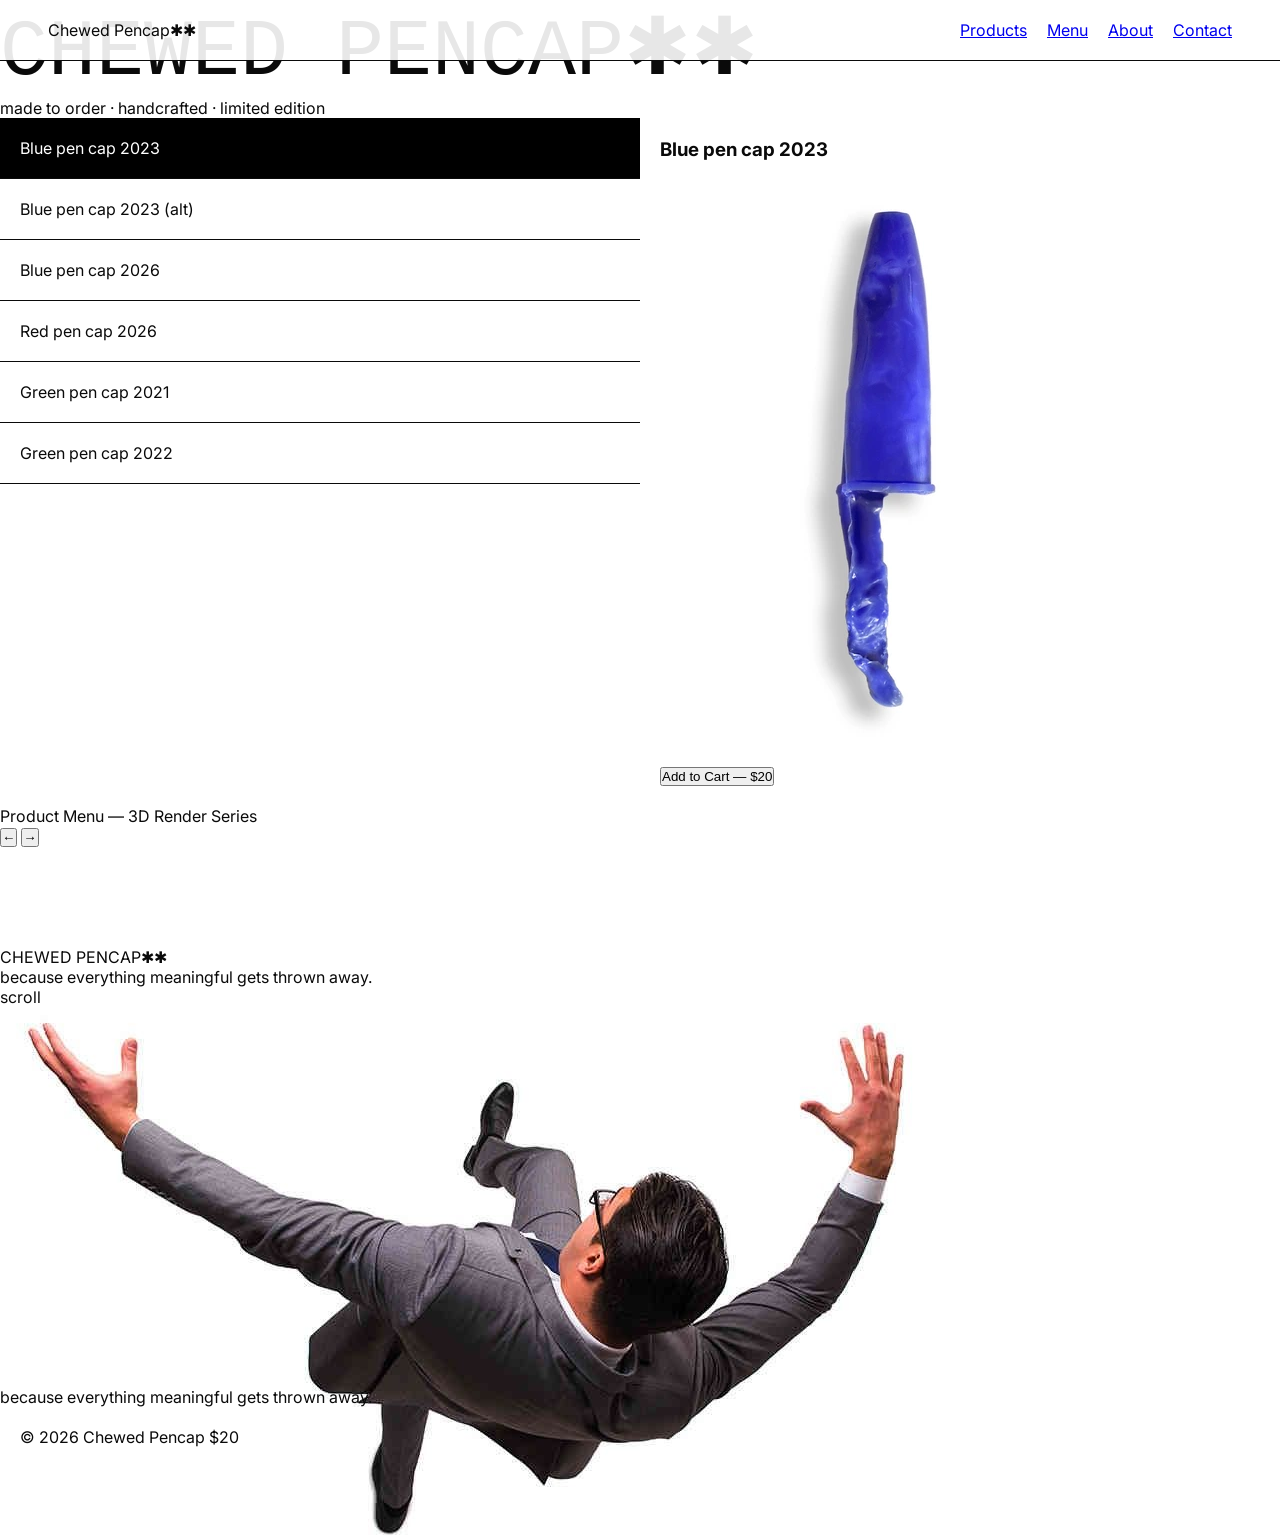
==== entry-1/index.html @ ca882cc9 "sjefdosjf" ====
<!DOCTYPE html>
<html lang="en">
<head>
  <meta charset="UTF-8" />
  <meta name="viewport" content="width=device-width, initial-scale=1.0" />
  <title>CHEWED PENCAP✱✱</title>

  <!-- Google Font -->
  <link rel="preconnect" href="https://fonts.googleapis.com">
  <link rel="preconnect" href="https://fonts.gstatic.com" crossorigin>
  <link href="https://fonts.googleapis.com/css2?family=Inter:wght@400;500;700&display=swap" rel="stylesheet">

  <!-- CSS -->
  <link rel="stylesheet" href="styles.css">
</head>
<body>

  <!-- NAV -->
  <nav>
    <div class="nav-logo">Chewed Pencap✱✱</div>
    <ul class="nav-links">
      <li><a href="#products">Products</a></li>
      <li><a href="#menu">Menu</a></li>
      <li><a href="#about">About</a></li>
      <li><a href="#contact">Contact</a></li>
    </ul>
  </nav>

  <!-- LEFT -->
  <section class="page-left" id="products">

    <div class="hero-header">
      <div class="hero-title">CHEWED PENCAP✱✱</div>
      <div class="hero-sub">made to order · handcrafted · limited edition</div>
    </div>

    <div class="product-list-section">
      <div class="product-list" id="productList">
        <div class="product-list-item active" data-product="0">Blue pen cap 2023</div>
        <div class="product-list-item" data-product="1">Blue pen cap 2023 (alt)</div>
        <div class="product-list-item" data-product="2">Blue pen cap 2026</div>
        <div class="product-list-item" data-product="3">Red pen cap 2026</div>
        <div class="product-list-item" data-product="4">Green pen cap 2021</div>
        <div class="product-list-item" data-product="5">Green pen cap 2022</div>
      </div>

      <div class="product-detail">
        <h3 id="detailName">Blue pen cap 2023</h3>
        <div class="detail-image">
          <img id="detailImg"
            src="chewedpen.png" />
        </div>
        <p id="detailDesc"></p>
        <button class="add-btn">Add to Cart — $20</button>
      </div>
    </div>

    <!-- CAROUSEL -->
    <div class="carousel-section" id="menu">
      <div class="carousel-label">Product Menu — 3D Render Series</div>
      <div class="carousel-wrapper">
        <div class="carousel-track" id="carouselTrack"></div>
      </div>
      <div class="carousel-controls">
        <button class="carousel-btn" id="prevBtn">&#8592;</button>
        <button class="carousel-btn" id="nextBtn">&#8594;</button>
      </div>
    </div>

  </section>

  <!-- RIGHT -->
  <section class="page-right" id="about">

    <div class="right-hero">
      <div class="right-hero-title">CHEWED PENCAP✱✱</div>
      <p class="right-hero-body">
        because everything meaningful gets thrown away.
      </p>
    </div>

    <div class="falling-man-zone" id="fallingZone">
      <span class="scroll-arrow">scroll</span>
      <div id="falling-man">
        <img src="falling-man.jpg" />
      </div>
    </div>

    <div class="quote-section" id="contact">
      <p class="quote-text">
        because everything meaningful gets thrown away.
      </p>
    </div>

    <footer>
      <span>© 2026 Chewed Pencap</span>
      <span>$20</span>
    </footer>

  </section>

  <!-- JS -->
  <script src="script.js"></script>
</body>
</html>
---- entry-1/styles.css ----
*, *::before, *::after { box-sizing: border-box; margin: 0; padding: 0; }

:root {
  --black: #0a0a0a;
  --white: #fff;
  --off-white: #edeceb;
  --grey: #d9d9d9;
  --border: 1px solid #0a0a0a;
}

body {
  font-family: 'Inter', sans-serif;
  background: var(--white);
  color: var(--black);
}

/* NAV */
nav {
  position: fixed;
  width: 100%;
  display: flex;
  justify-content: space-between;
  padding: 20px 48px;
  background: rgba(255,255,255,0.9);
  border-bottom: var(--border);
}

.nav-links {
  display: flex;
  gap: 20px;
  list-style: none;
}

/* HERO */
.hero-title {
  font-family: monospace;
  font-size: 80px;
}

/* PRODUCT LIST */
.product-list-section {
  display: grid;
  grid-template-columns: 1fr 1fr;
}

.product-list-item {
  padding: 20px;
  border-bottom: var(--border);
  cursor: pointer;
}

.product-list-item.active {
  background: black;
  color: white;
}

/* DETAIL */
.product-detail {
  padding: 20px;
}

/* CAROUSEL */
.carousel-track {
  display: flex;
  gap: 10px;
  transition: transform 0.3s;
}

.carousel-card {
  min-width: 180px;
  border: var(--border);
}

/* RIGHT PAGE */
.page-right {
  padding-top: 100px;
}

.falling-man-zone {
  height: 400px;
}

/* FOOTER */
footer {
  padding: 20px;
}
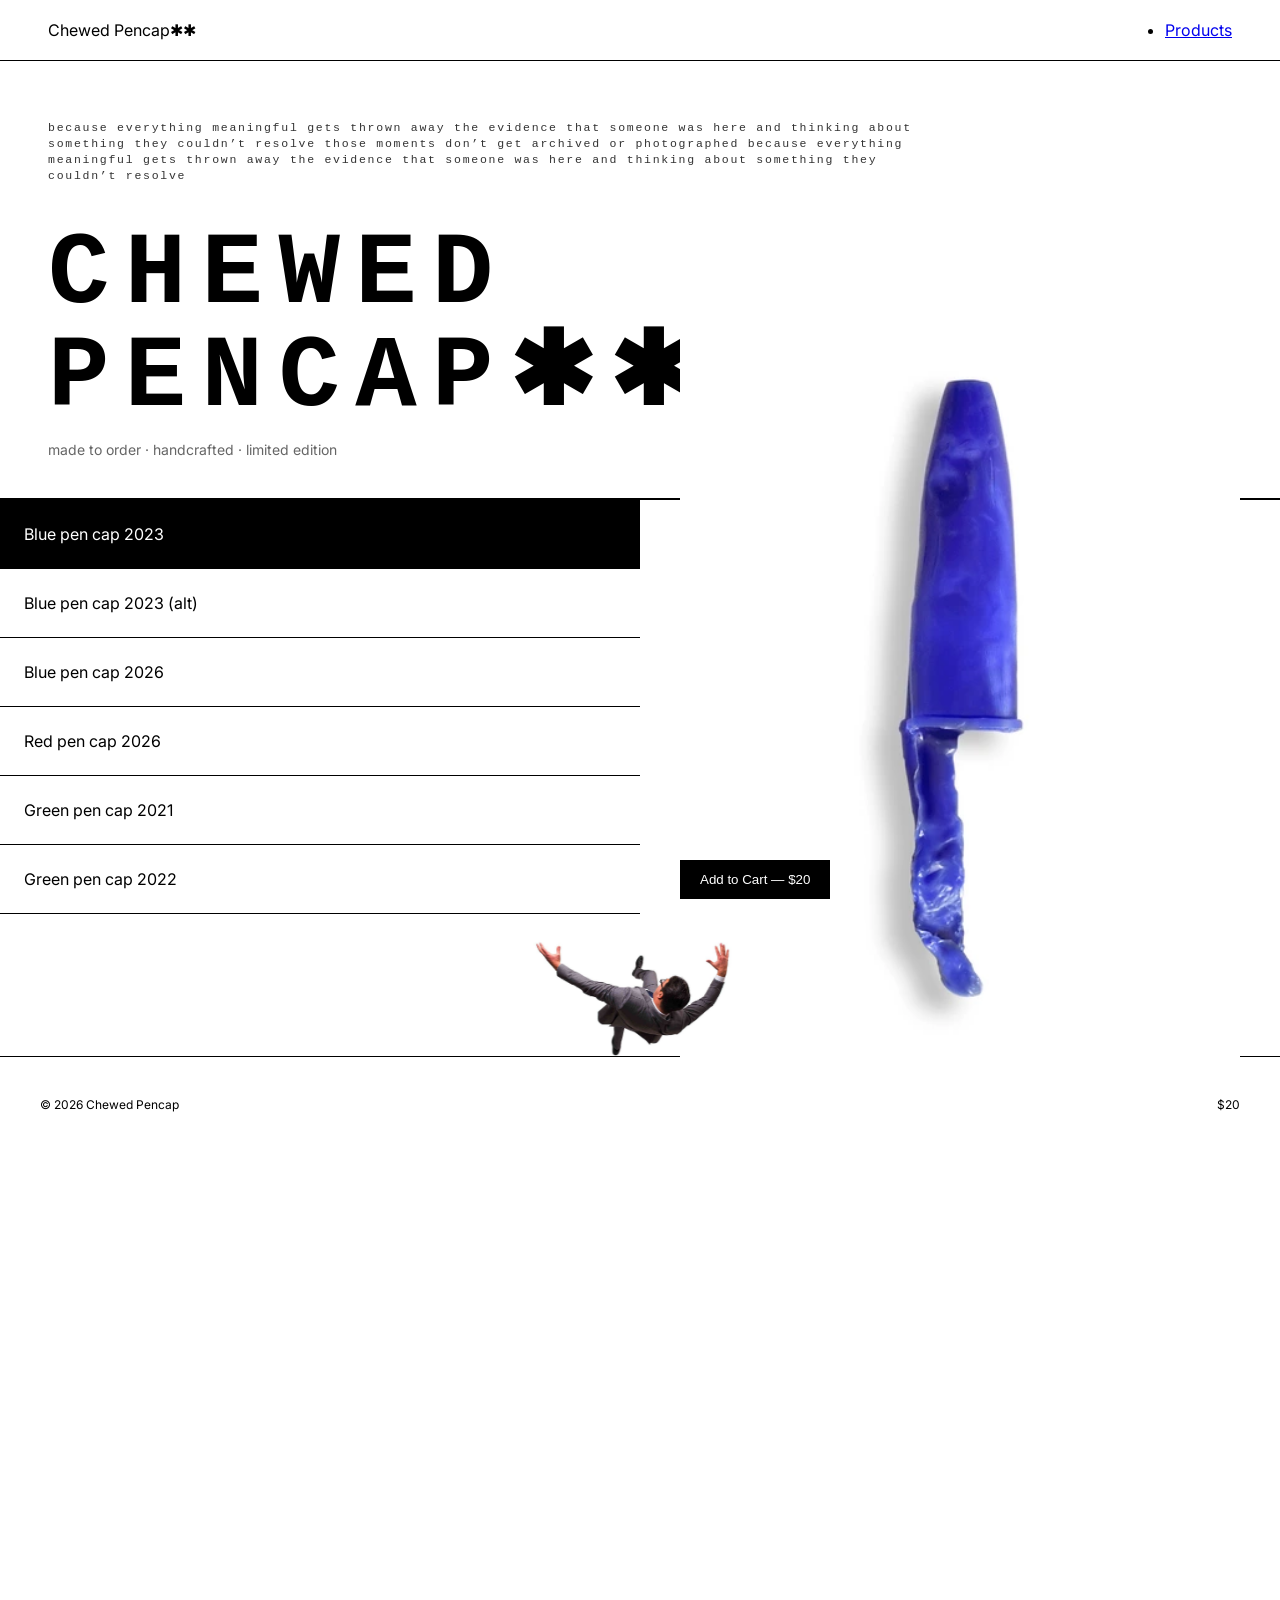
==== commit af385392: "sdpfkfd" ====
--- a/entry-1/index.html
+++ b/entry-1/index.html
@@ -2,27 +2,21 @@
 <html lang="en">
 <head>
   <meta charset="UTF-8" />
-  <meta name="viewport" content="width=device-width, initial-scale=1.0" />
+  <meta name="viewport" content="width=device-width, initial-scale=1.0"/>
   <title>CHEWED PENCAP✱✱</title>
 
-  <!-- Google Font -->
   <link rel="preconnect" href="https://fonts.googleapis.com">
-  <link rel="preconnect" href="https://fonts.gstatic.com" crossorigin>
   <link href="https://fonts.googleapis.com/css2?family=Inter:wght@400;500;700&display=swap" rel="stylesheet">
 
-  <!-- CSS -->
   <link rel="stylesheet" href="styles.css">
 </head>
 <body>
 
   <!-- NAV -->
   <nav>
-    <div class="nav-logo">Chewed Pencap✱✱</div>
+    <div>Chewed Pencap✱✱</div>
     <ul class="nav-links">
       <li><a href="#products">Products</a></li>
-      <li><a href="#menu">Menu</a></li>
-      <li><a href="#about">About</a></li>
-      <li><a href="#contact">Contact</a></li>
     </ul>
   </nav>
 
@@ -30,66 +24,48 @@
   <section class="page-left" id="products">
 
     <div class="hero-header">
+
+      <div class="top-text">
+        because everything meaningful gets thrown away the evidence that someone was here
+        and thinking about something they couldn’t resolve those moments don’t get archived
+        or photographed because everything meaningful gets thrown away the evidence that
+        someone was here and thinking about something they couldn’t resolve
+      </div>
+
       <div class="hero-title">CHEWED PENCAP✱✱</div>
       <div class="hero-sub">made to order · handcrafted · limited edition</div>
+
     </div>
 
     <div class="product-list-section">
-      <div class="product-list" id="productList">
-        <div class="product-list-item active" data-product="0">Blue pen cap 2023</div>
-        <div class="product-list-item" data-product="1">Blue pen cap 2023 (alt)</div>
-        <div class="product-list-item" data-product="2">Blue pen cap 2026</div>
-        <div class="product-list-item" data-product="3">Red pen cap 2026</div>
-        <div class="product-list-item" data-product="4">Green pen cap 2021</div>
-        <div class="product-list-item" data-product="5">Green pen cap 2022</div>
+      <div class="product-list">
+        <div class="product-list-item active">Blue pen cap 2023</div>
+        <div class="product-list-item">Blue pen cap 2023 (alt)</div>
+        <div class="product-list-item">Blue pen cap 2026</div>
+        <div class="product-list-item">Red pen cap 2026</div>
+        <div class="product-list-item">Green pen cap 2021</div>
+        <div class="product-list-item">Green pen cap 2022</div>
       </div>
 
       <div class="product-detail">
-        <h3 id="detailName">Blue pen cap 2023</h3>
         <div class="detail-image">
-          <img id="detailImg"
-            src="chewedpen.png" />
+          <img id="detailImg" src="chewedpen.png">
         </div>
-        <p id="detailDesc"></p>
         <button class="add-btn">Add to Cart — $20</button>
       </div>
     </div>
 
-    <!-- CAROUSEL -->
-    <div class="carousel-section" id="menu">
-      <div class="carousel-label">Product Menu — 3D Render Series</div>
-      <div class="carousel-wrapper">
-        <div class="carousel-track" id="carouselTrack"></div>
-      </div>
-      <div class="carousel-controls">
-        <button class="carousel-btn" id="prevBtn">&#8592;</button>
-        <button class="carousel-btn" id="nextBtn">&#8594;</button>
-      </div>
-    </div>
+    <div class="carousel-section"></div>
 
   </section>
 
   <!-- RIGHT -->
-  <section class="page-right" id="about">
+  <section class="page-right">
 
-    <div class="right-hero">
-      <div class="right-hero-title">CHEWED PENCAP✱✱</div>
-      <p class="right-hero-body">
-        because everything meaningful gets thrown away.
-      </p>
-    </div>
-
-    <div class="falling-man-zone" id="fallingZone">
-      <span class="scroll-arrow">scroll</span>
+    <div class="falling-man-zone">
       <div id="falling-man">
-        <img src="falling-man.jpg" />
+        <img src="falling-man.jpg">
       </div>
-    </div>
-
-    <div class="quote-section" id="contact">
-      <p class="quote-text">
-        because everything meaningful gets thrown away.
-      </p>
     </div>
 
     <footer>
@@ -99,7 +75,6 @@
 
   </section>
 
-  <!-- JS -->
   <script src="script.js"></script>
 </body>
 </html>
--- a/entry-1/styles.css
+++ b/entry-1/styles.css
@@ -1,51 +1,69 @@
-*, *::before, *::after { box-sizing: border-box; margin: 0; padding: 0; }
-
-:root {
-  --black: #0a0a0a;
-  --white: #fff;
-  --off-white: #edeceb;
-  --grey: #d9d9d9;
-  --border: 1px solid #0a0a0a;
+* {
+  margin: 0;
+  padding: 0;
+  box-sizing: border-box;
 }
 
 body {
   font-family: 'Inter', sans-serif;
-  background: var(--white);
-  color: var(--black);
+  background: white;
+  color: black;
 }
 
 /* NAV */
 nav {
   position: fixed;
+  top: 0;
   width: 100%;
+  padding: 20px 48px;
   display: flex;
   justify-content: space-between;
-  padding: 20px 48px;
-  background: rgba(255,255,255,0.9);
-  border-bottom: var(--border);
-}
-
-.nav-links {
-  display: flex;
-  gap: 20px;
-  list-style: none;
+  background: white;
+  border-bottom: 1px solid black;
+  z-index: 100;
 }
 
 /* HERO */
-.hero-title {
-  font-family: monospace;
-  font-size: 80px;
+.hero-header {
+  padding: 120px 48px 40px;
+  border-bottom: 1px solid black;
 }
 
-/* PRODUCT LIST */
+.top-text {
+  font-family: 'Courier New', monospace;
+  font-size: clamp(8px, 0.9vw, 12px);
+  line-height: 1.4;
+  letter-spacing: 0.15em;
+  text-transform: lowercase;
+  max-width: 900px;
+  opacity: 0.8;
+  margin-bottom: 40px;
+}
+
+.hero-title {
+  font-family: 'Courier New', monospace;
+  font-size: clamp(48px, 8vw, 120px);
+  font-weight: 900;
+  letter-spacing: 0.15em;
+  line-height: 1;
+}
+
+.hero-sub {
+  margin-top: 12px;
+  font-size: 14px;
+  opacity: 0.6;
+}
+
+/* PRODUCTS */
 .product-list-section {
   display: grid;
   grid-template-columns: 1fr 1fr;
+  border-top: 1px solid black;
 }
 
 .product-list-item {
-  padding: 20px;
-  border-bottom: var(--border);
+  padding: 24px;
+  border-bottom: 1px solid black;
   cursor: pointer;
 }
 
@@ -54,33 +72,57 @@
   color: white;
 }
 
-/* DETAIL */
 .product-detail {
-  padding: 20px;
+  padding: 40px;
 }
 
-/* CAROUSEL */
-.carousel-track {
+.detail-image {
+  height: 300px;
   display: flex;
-  gap: 10px;
-  transition: transform 0.3s;
+  align-items: center;
+  justify-content: center;
 }
 
-.carousel-card {
-  min-width: 180px;
-  border: var(--border);
+.detail-image img {
+  width: 100%;
+  object-fit: cover;
 }
 
-/* RIGHT PAGE */
+.add-btn {
+  margin-top: 20px;
+  padding: 12px 20px;
+  background: black;
+  color: white;
+  border: none;
+  cursor: pointer;
+}
+
+/* FALLING MAN */
 .page-right {
-  padding-top: 100px;
+  height: 200vh;
 }
 
 .falling-man-zone {
-  height: 400px;
+  position: sticky;
+  top: 20vh;
+  display: flex;
+  justify-content: center;
+}
+
+#falling-man {
+  width: 220px;
+}
+
+#falling-man img {
+  width: 100%;
+  display: block;
 }
 
 /* FOOTER */
 footer {
-  padding: 20px;
+  padding: 40px;
+  border-top: 1px solid black;
+  display: flex;
+  justify-content: space-between;
+  font-size: 12px;
 }
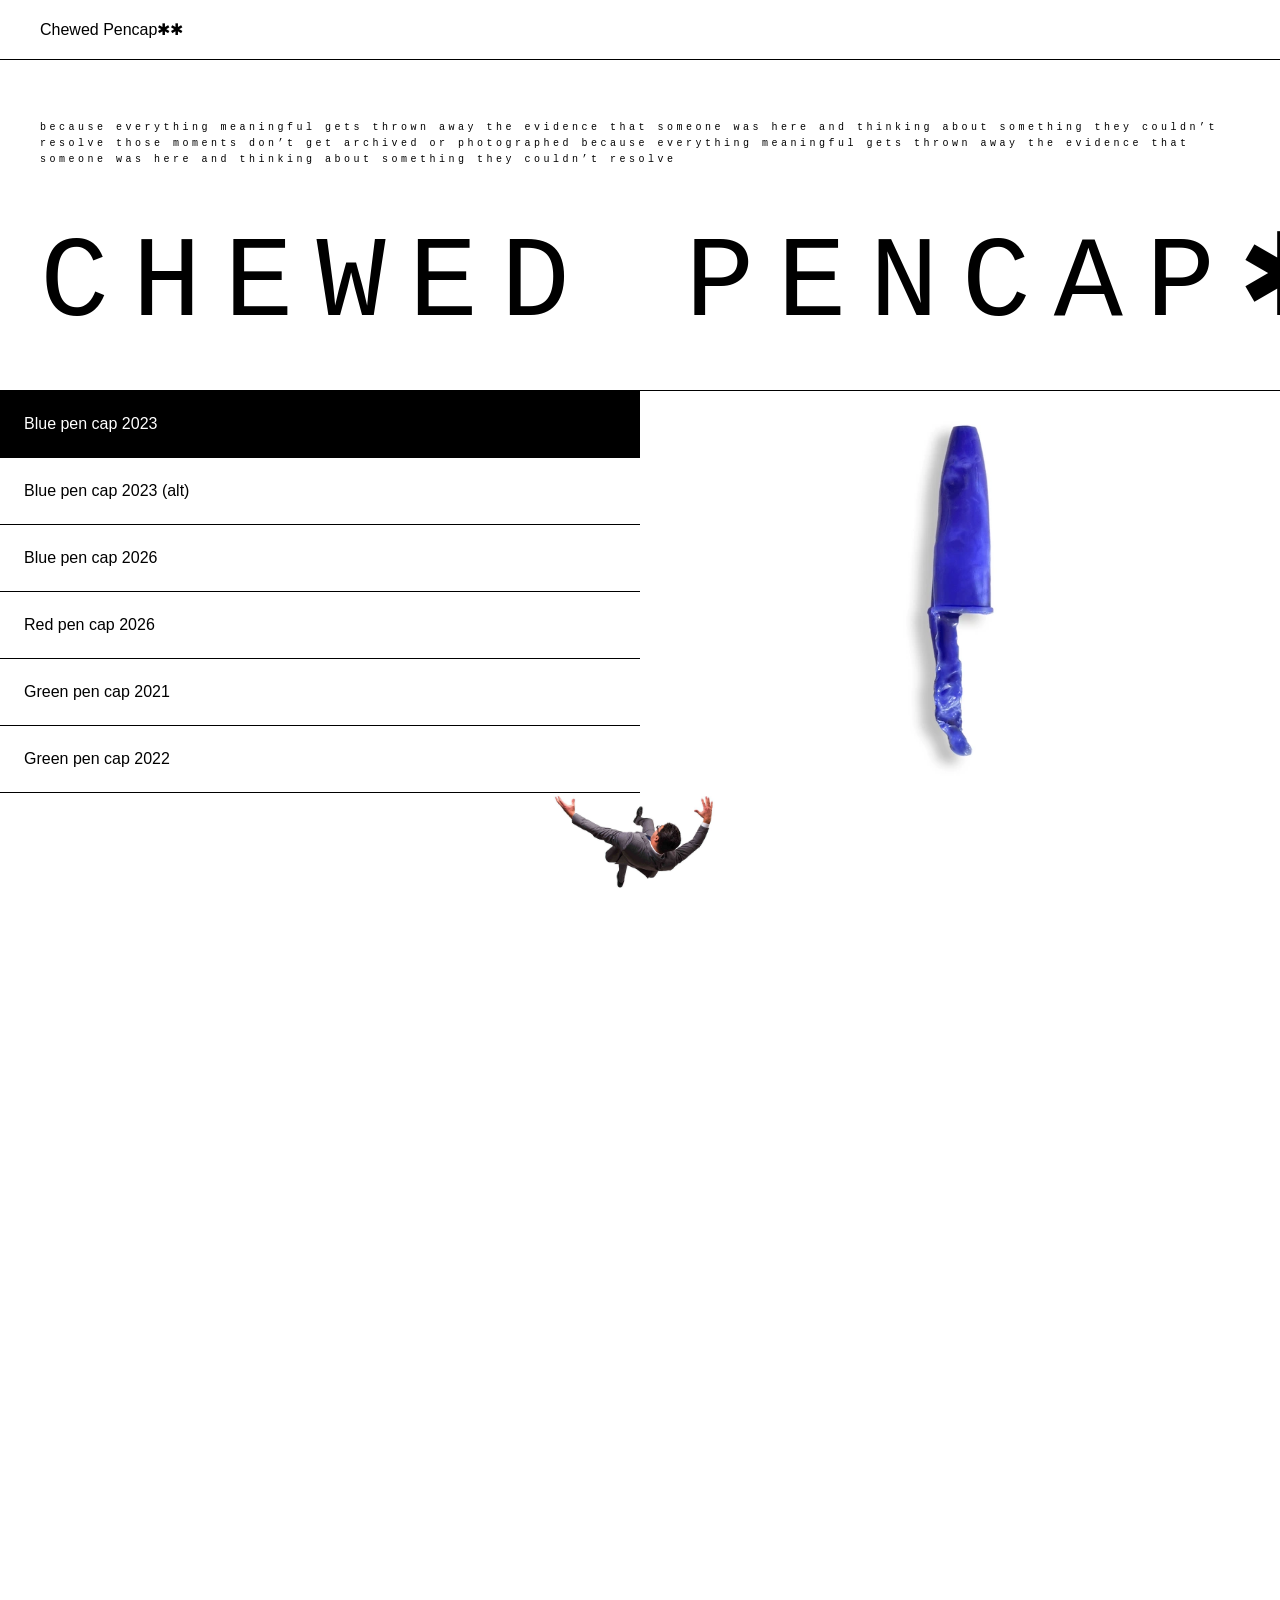
==== commit 0e1f3605: "djdpfjsdfpj" ====
--- a/entry-1/index.html
+++ b/entry-1/index.html
@@ -5,76 +5,53 @@
   <meta name="viewport" content="width=device-width, initial-scale=1.0"/>
   <title>CHEWED PENCAP✱✱</title>
 
-  <link rel="preconnect" href="https://fonts.googleapis.com">
-  <link href="https://fonts.googleapis.com/css2?family=Inter:wght@400;500;700&display=swap" rel="stylesheet">
-
   <link rel="stylesheet" href="styles.css">
 </head>
 <body>
 
-  <!-- NAV -->
-  <nav>
-    <div>Chewed Pencap✱✱</div>
-    <ul class="nav-links">
-      <li><a href="#products">Products</a></li>
-    </ul>
-  </nav>
+<nav>
+  <div class="logo">Chewed Pencap✱✱</div>
+</nav>
 
-  <!-- LEFT -->
-  <section class="page-left" id="products">
+<section class="page-left">
 
-    <div class="hero-header">
+  <div class="hero-header">
 
-      <div class="top-text">
-        because everything meaningful gets thrown away the evidence that someone was here
-        and thinking about something they couldn’t resolve those moments don’t get archived
-        or photographed because everything meaningful gets thrown away the evidence that
-        someone was here and thinking about something they couldn’t resolve
-      </div>
-
-      <div class="hero-title">CHEWED PENCAP✱✱</div>
-      <div class="hero-sub">made to order · handcrafted · limited edition</div>
-
+    <div class="top-text">
+      because everything meaningful gets thrown away the evidence that someone was here and thinking about something they couldn’t resolve those moments don’t get archived or photographed because everything meaningful gets thrown away the evidence that someone was here and thinking about something they couldn’t resolve
     </div>
 
-    <div class="product-list-section">
-      <div class="product-list">
-        <div class="product-list-item active">Blue pen cap 2023</div>
-        <div class="product-list-item">Blue pen cap 2023 (alt)</div>
-        <div class="product-list-item">Blue pen cap 2026</div>
-        <div class="product-list-item">Red pen cap 2026</div>
-        <div class="product-list-item">Green pen cap 2021</div>
-        <div class="product-list-item">Green pen cap 2022</div>
-      </div>
+    <div class="hero-title">CHEWED PENCAP✱✱</div>
 
-      <div class="product-detail">
-        <div class="detail-image">
-          <img id="detailImg" src="chewedpen.png">
-        </div>
-        <button class="add-btn">Add to Cart — $20</button>
-      </div>
+  </div>
+
+  <div class="product-list-section">
+
+    <div class="product-list">
+      <div class="product-list-item active">Blue pen cap 2023</div>
+      <div class="product-list-item">Blue pen cap 2023 (alt)</div>
+      <div class="product-list-item">Blue pen cap 2026</div>
+      <div class="product-list-item">Red pen cap 2026</div>
+      <div class="product-list-item">Green pen cap 2021</div>
+      <div class="product-list-item">Green pen cap 2022</div>
     </div>
 
-    <div class="carousel-section"></div>
-
-  </section>
-
-  <!-- RIGHT -->
-  <section class="page-right">
-
-    <div class="falling-man-zone">
-      <div id="falling-man">
-        <img src="falling-man.jpg">
-      </div>
+    <div class="product-detail">
+      <img id="detailImg" src="chewedpen.png">
     </div>
 
-    <footer>
-      <span>© 2026 Chewed Pencap</span>
-      <span>$20</span>
-    </footer>
+  </div>
 
-  </section>
+</section>
 
-  <script src="script.js"></script>
+<section class="page-right">
+  <div class="falling-man-zone">
+    <div id="falling-man">
+      <img src="falling-man.jpg">
+    </div>
+  </div>
+</section>
+
+<script src="script.js"></script>
 </body>
 </html>
--- a/entry-1/styles.css
+++ b/entry-1/styles.css
@@ -5,19 +5,14 @@
 }
 
 body {
-  font-family: 'Inter', sans-serif;
-  background: white;
-  color: black;
+  font-family: Arial, sans-serif;
 }
 
 /* NAV */
 nav {
   position: fixed;
-  top: 0;
   width: 100%;
-  padding: 20px 48px;
-  display: flex;
-  justify-content: space-between;
+  padding: 20px 40px;
   background: white;
   border-bottom: 1px solid black;
   z-index: 100;
@@ -25,104 +20,77 @@
 
 /* HERO */
 .hero-header {
-  padding: 120px 48px 40px;
+  padding: 120px 40px 40px;
   border-bottom: 1px solid black;
 }
 
+/* 🔥 TOP TEXT — WIDER */
 .top-text {
-  font-family: 'Courier New', monospace;
-  font-size: clamp(8px, 0.9vw, 12px);
-  line-height: 1.4;
-  letter-spacing: 0.15em;
-  text-transform: lowercase;
-  max-width: 900px;
-  opacity: 0.8;
+  font-family: monospace;
+  font-size: 10px;
+  letter-spacing: 0.35em; /* wider */
+  line-height: 1.6;
+  max-width: 100%;
   margin-bottom: 40px;
 }
 
+/* TITLE — force clean fit */
 .hero-title {
-  font-family: 'Courier New', monospace;
-  font-size: clamp(48px, 8vw, 120px);
-  font-weight: 900;
-  letter-spacing: 0.15em;
-  line-height: 1;
-}
-
-.hero-sub {
-  margin-top: 12px;
-  font-size: 14px;
-  opacity: 0.6;
+  font-family: monospace;
+  font-size: clamp(48px, 9vw, 140px);
+  letter-spacing: 0.2em;
+  white-space: nowrap; /* prevents breaking */
 }
 
 /* PRODUCTS */
 .product-list-section {
   display: grid;
   grid-template-columns: 1fr 1fr;
-  border-top: 1px solid black;
 }
 
 .product-list-item {
   padding: 24px;
   border-bottom: 1px solid black;
   cursor: pointer;
+  transition: 0.2s;
 }
 
+/* 🔥 ACTIVE STATE */
 .product-list-item.active {
   background: black;
   color: white;
 }
 
+/* RIGHT IMAGE */
 .product-detail {
-  padding: 40px;
-}
-
-.detail-image {
-  height: 300px;
   display: flex;
   align-items: center;
   justify-content: center;
 }
 
-.detail-image img {
+.product-detail img {
   width: 100%;
-  object-fit: cover;
+  max-width: 300px;
 }
 
-.add-btn {
-  margin-top: 20px;
-  padding: 12px 20px;
-  background: black;
-  color: white;
-  border: none;
-  cursor: pointer;
-}
-
-/* FALLING MAN */
+/* RIGHT SIDE BIGGER */
 .page-right {
-  height: 200vh;
+  height: 250vh;
 }
 
 .falling-man-zone {
   position: sticky;
-  top: 20vh;
+  top: 10vh;
   display: flex;
   justify-content: center;
 }
 
+/* START SMALLER so growth is noticeable */
 #falling-man {
-  width: 220px;
+  width: 180px;
+  will-change: transform;
 }
 
 #falling-man img {
   width: 100%;
-  display: block;
-}
-
-/* FOOTER */
-footer {
-  padding: 40px;
-  border-top: 1px solid black;
-  display: flex;
-  justify-content: space-between;
-  font-size: 12px;
 }
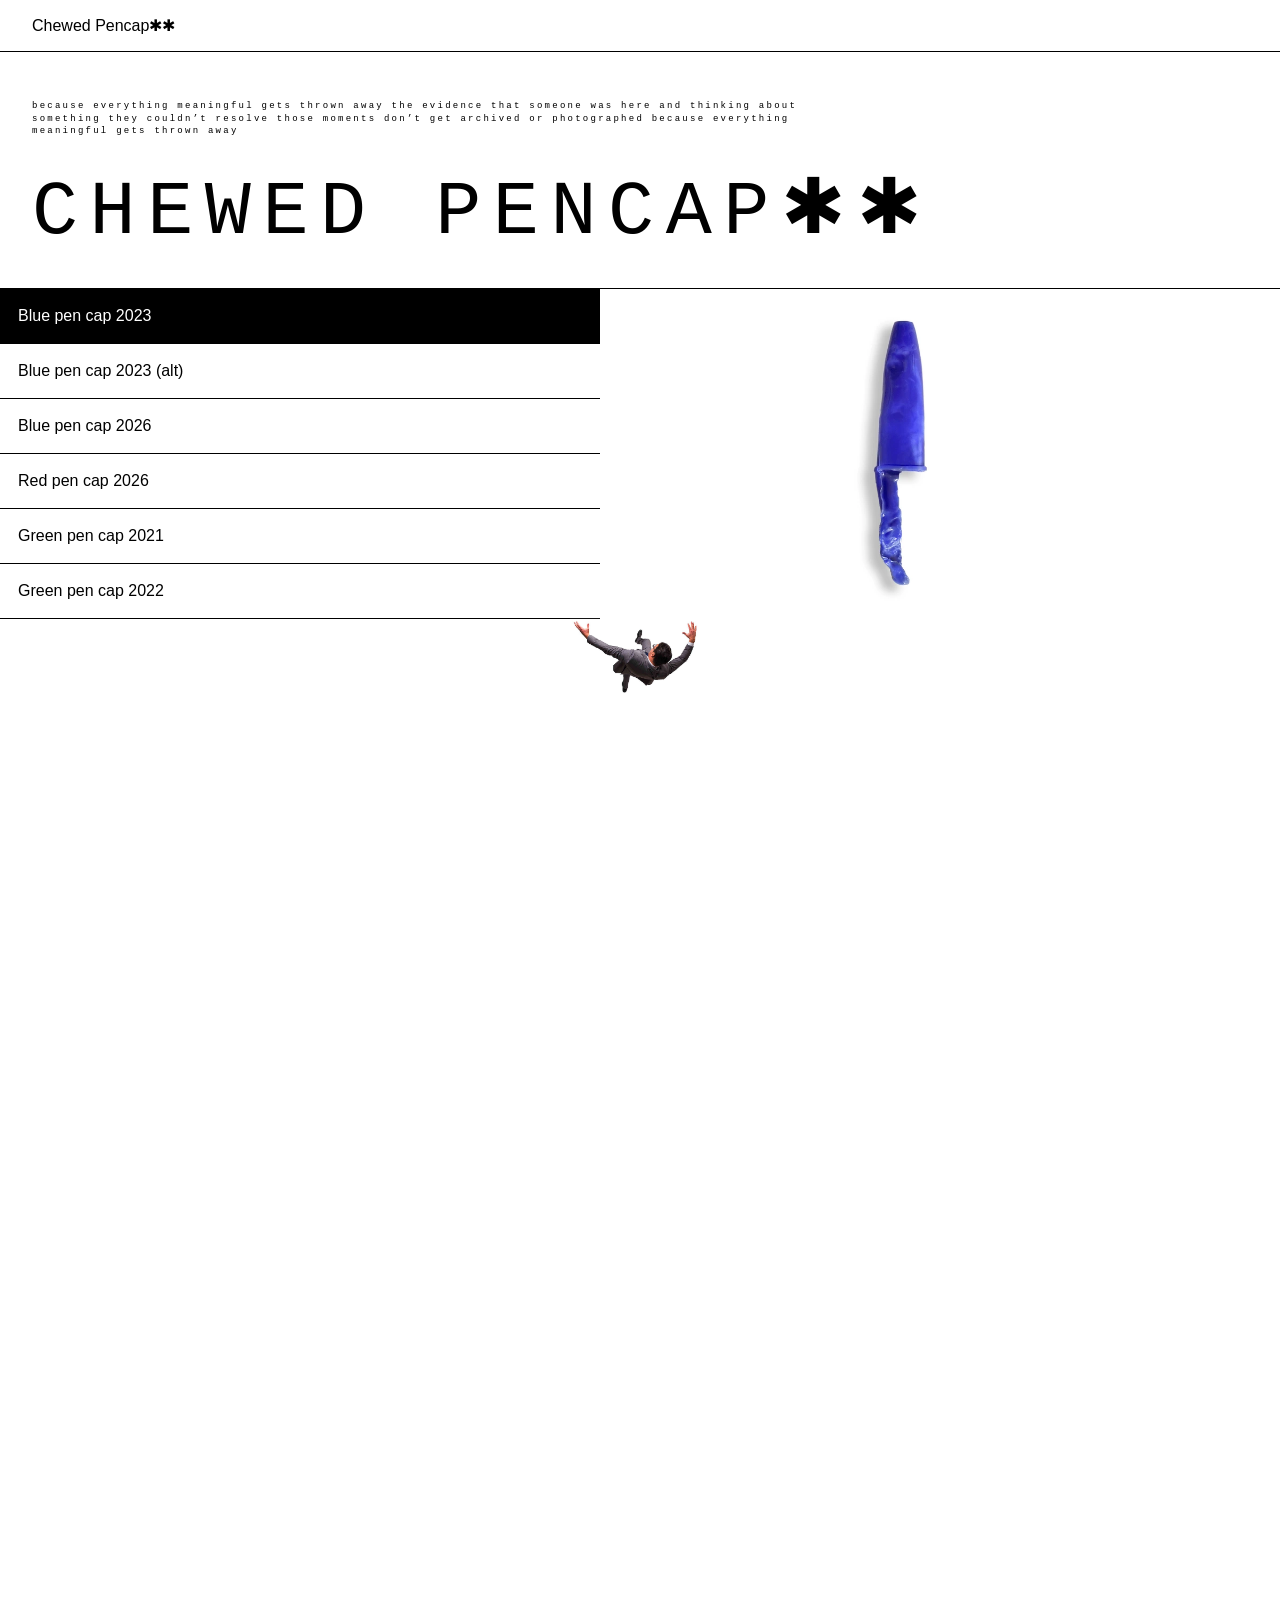
==== commit d56a607b: "padfnpafn" ====
--- a/entry-1/index.html
+++ b/entry-1/index.html
@@ -18,7 +18,9 @@
   <div class="hero-header">
 
     <div class="top-text">
-      because everything meaningful gets thrown away the evidence that someone was here and thinking about something they couldn’t resolve those moments don’t get archived or photographed because everything meaningful gets thrown away the evidence that someone was here and thinking about something they couldn’t resolve
+      because everything meaningful gets thrown away the evidence that someone was here
+      and thinking about something they couldn’t resolve those moments don’t get archived
+      or photographed because everything meaningful gets thrown away
     </div>
 
     <div class="hero-title">CHEWED PENCAP✱✱</div>
@@ -28,12 +30,12 @@
   <div class="product-list-section">
 
     <div class="product-list">
-      <div class="product-list-item active">Blue pen cap 2023</div>
-      <div class="product-list-item">Blue pen cap 2023 (alt)</div>
-      <div class="product-list-item">Blue pen cap 2026</div>
-      <div class="product-list-item">Red pen cap 2026</div>
-      <div class="product-list-item">Green pen cap 2021</div>
-      <div class="product-list-item">Green pen cap 2022</div>
+      <div class="product-list-item active" data-img="chewedpen.png">Blue pen cap 2023</div>
+      <div class="product-list-item" data-img="chewedpen.png">Blue pen cap 2023 (alt)</div>
+      <div class="product-list-item" data-img="chewedpen.png">Blue pen cap 2026</div>
+      <div class="product-list-item" data-img="redpencap.png">Red pen cap 2026</div>
+      <div class="product-list-item" data-img="greenpencap.png">Green pen cap 2021</div>
+      <div class="product-list-item" data-img="greenpencap.png">Green pen cap 2022</div>
     </div>
 
     <div class="product-detail">
--- a/entry-1/styles.css
+++ b/entry-1/styles.css
@@ -12,7 +12,7 @@
 nav {
   position: fixed;
   width: 100%;
-  padding: 20px 40px;
+  padding: 16px 32px;
   background: white;
   border-bottom: 1px solid black;
   z-index: 100;
@@ -20,48 +20,48 @@
 
 /* HERO */
 .hero-header {
-  padding: 120px 40px 40px;
+  padding: 100px 32px 32px;
   border-bottom: 1px solid black;
 }
 
-/* 🔥 TOP TEXT — WIDER */
+/* tighter + cleaner */
 .top-text {
   font-family: monospace;
-  font-size: 10px;
-  letter-spacing: 0.35em; /* wider */
-  line-height: 1.6;
-  max-width: 100%;
-  margin-bottom: 40px;
+  font-size: 9px;
+  letter-spacing: 0.25em;
+  line-height: 1.4;
+  margin-bottom: 24px;
+  max-width: 800px;
 }
 
-/* TITLE — force clean fit */
+/* scaled to fit laptop */
 .hero-title {
   font-family: monospace;
-  font-size: clamp(48px, 9vw, 140px);
-  letter-spacing: 0.2em;
-  white-space: nowrap; /* prevents breaking */
+  font-size: clamp(42px, 6vw, 90px);
+  letter-spacing: 0.15em;
+  white-space: nowrap;
 }
 
 /* PRODUCTS */
 .product-list-section {
   display: grid;
   grid-template-columns: 1fr 1fr;
+  max-width: 1200px;
 }
 
 .product-list-item {
-  padding: 24px;
+  padding: 18px;
   border-bottom: 1px solid black;
   cursor: pointer;
   transition: 0.2s;
 }
 
-/* 🔥 ACTIVE STATE */
 .product-list-item.active {
   background: black;
   color: white;
 }
 
-/* RIGHT IMAGE */
+/* IMAGE */
 .product-detail {
   display: flex;
   align-items: center;
@@ -70,25 +70,24 @@
 
 .product-detail img {
   width: 100%;
-  max-width: 300px;
+  max-width: 240px;
 }
 
-/* RIGHT SIDE BIGGER */
+/* RIGHT SIDE */
 .page-right {
-  height: 250vh;
+  height: 180vh; /* less excessive */
 }
 
 .falling-man-zone {
   position: sticky;
-  top: 10vh;
+  top: 15vh;
   display: flex;
   justify-content: center;
 }
 
-/* START SMALLER so growth is noticeable */
+/* START SMALLER */
 #falling-man {
-  width: 180px;
-  will-change: transform;
+  width: 140px;
 }
 
 #falling-man img {
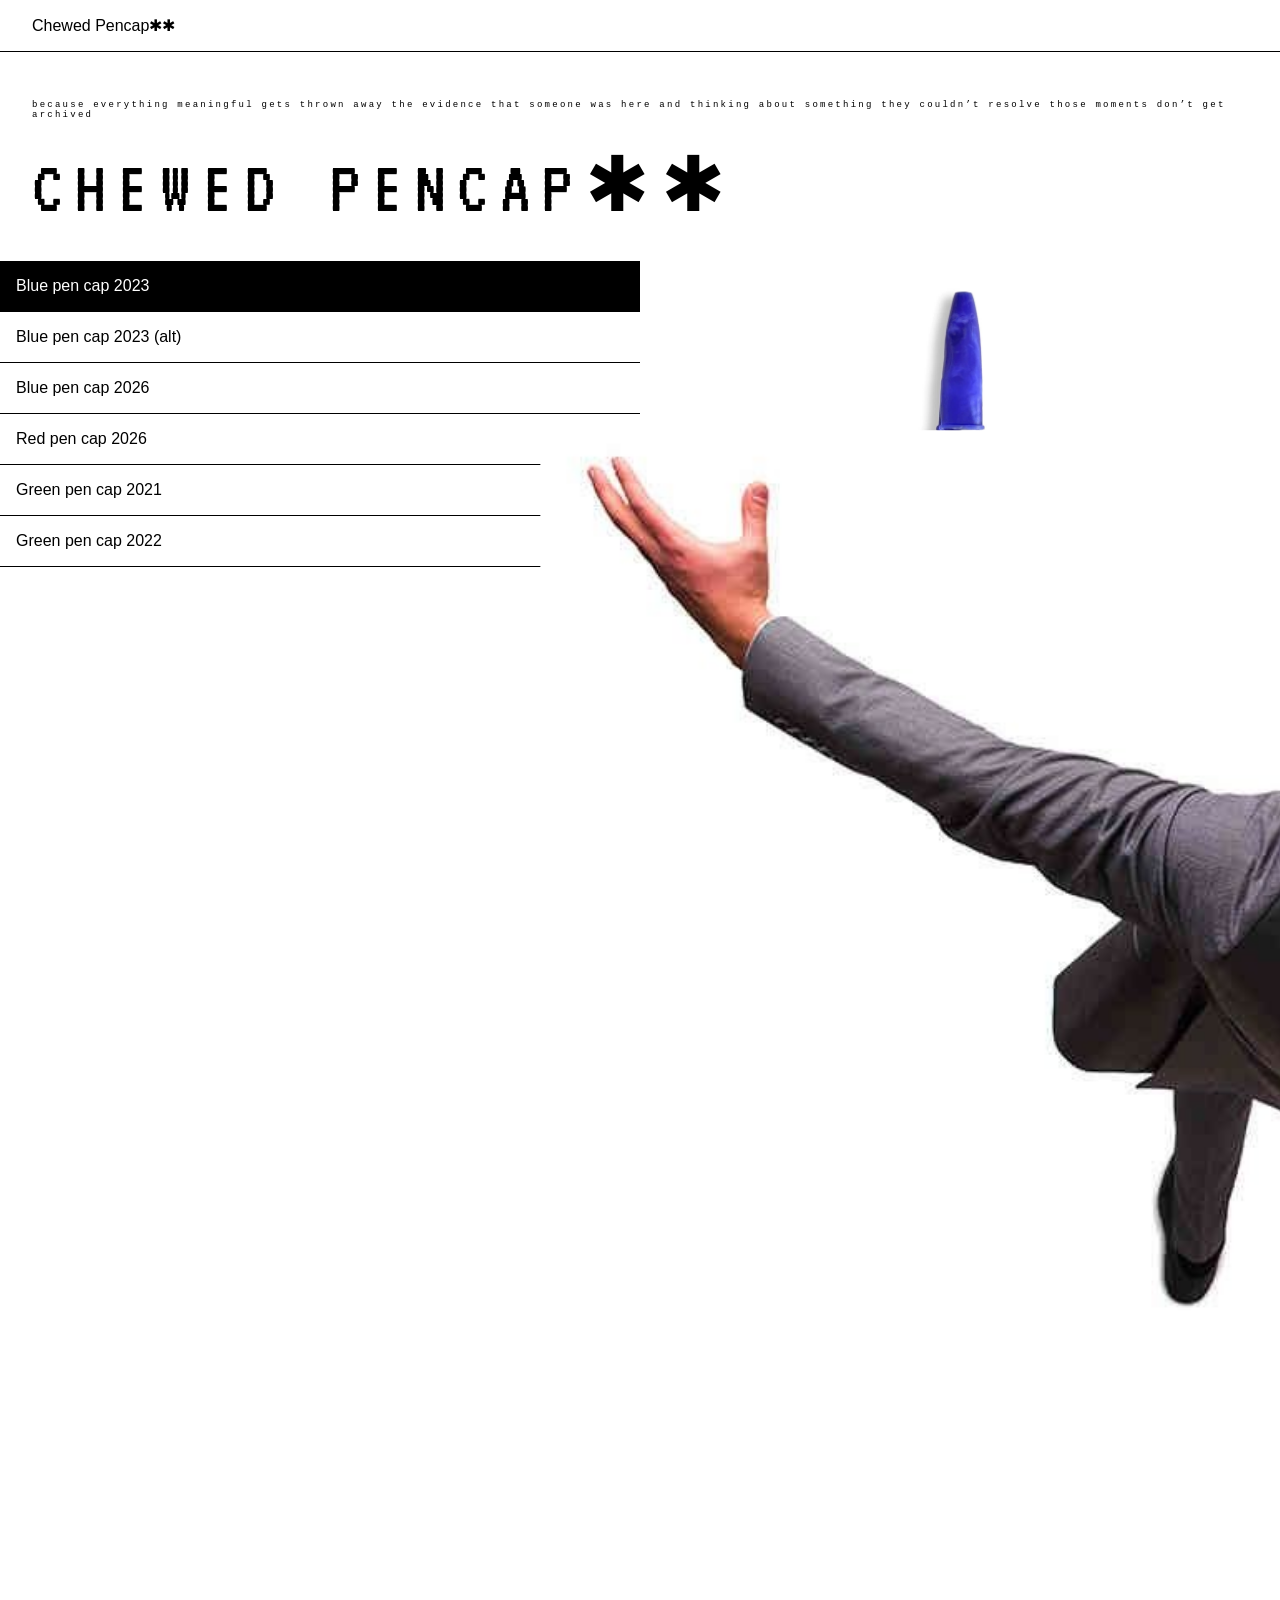
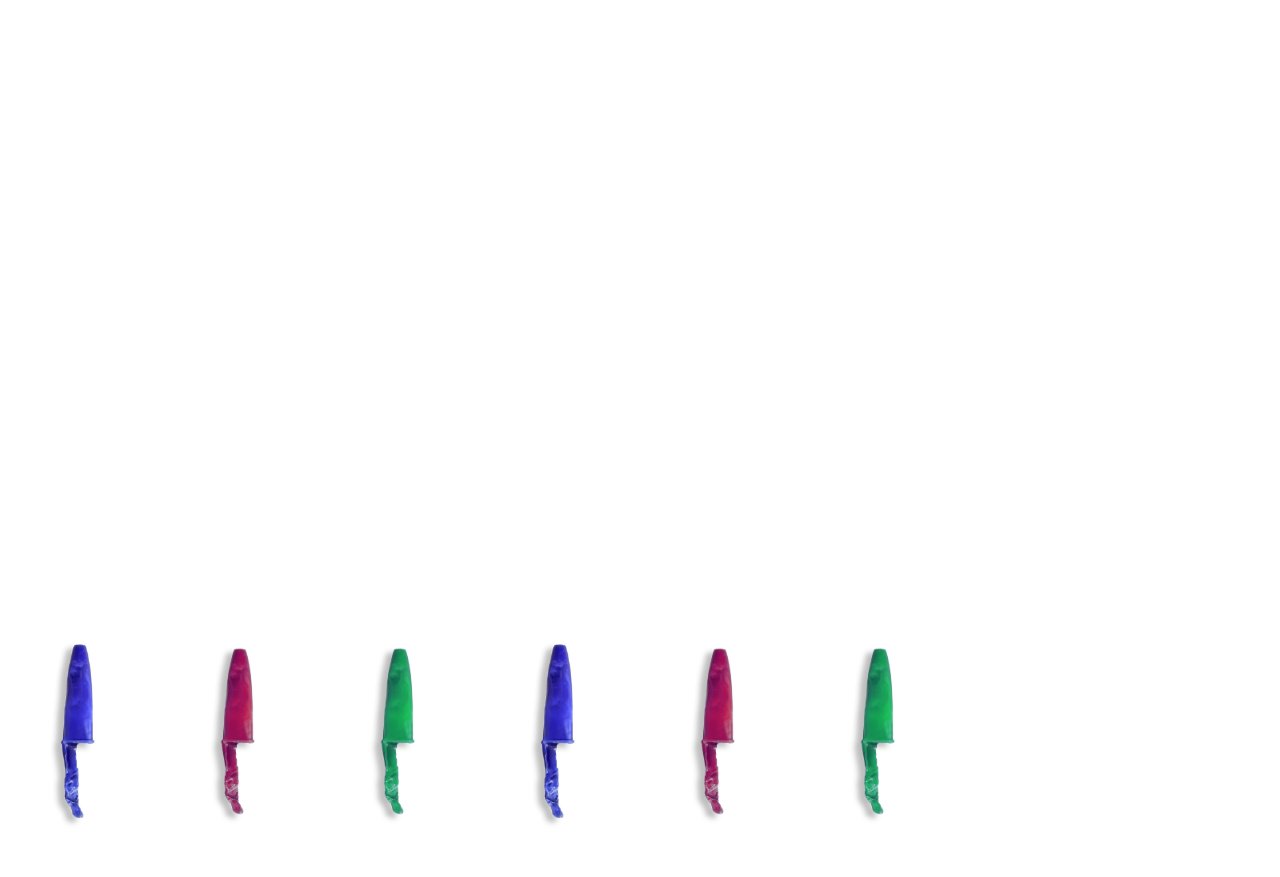
==== commit eb93686f: "sdpfkkspf" ====
--- a/entry-1/index.html
+++ b/entry-1/index.html
@@ -1,11 +1,14 @@
 <!DOCTYPE html>
 <html lang="en">
 <head>
-  <meta charset="UTF-8" />
-  <meta name="viewport" content="width=device-width, initial-scale=1.0"/>
-  <title>CHEWED PENCAP✱✱</title>
+  <meta charset="UTF-8">
+  <meta name="viewport" content="width=device-width, initial-scale=1.0">
+
+  <!-- FONT -->
+  <link href="https://fonts.googleapis.com/css2?family=VT323&display=swap" rel="stylesheet">
 
   <link rel="stylesheet" href="styles.css">
+  <title>Chewed Pencap</title>
 </head>
 <body>
 
@@ -13,6 +16,7 @@
   <div class="logo">Chewed Pencap✱✱</div>
 </nav>
 
+<!-- HERO -->
 <section class="page-left">
 
   <div class="hero-header">
@@ -20,13 +24,13 @@
     <div class="top-text">
       because everything meaningful gets thrown away the evidence that someone was here
       and thinking about something they couldn’t resolve those moments don’t get archived
-      or photographed because everything meaningful gets thrown away
     </div>
 
     <div class="hero-title">CHEWED PENCAP✱✱</div>
 
   </div>
 
+  <!-- PRODUCTS -->
   <div class="product-list-section">
 
     <div class="product-list">
@@ -46,6 +50,7 @@
 
 </section>
 
+<!-- FALLING MAN -->
 <section class="page-right">
   <div class="falling-man-zone">
     <div id="falling-man">
@@ -54,6 +59,12 @@
   </div>
 </section>
 
+
+<!-- CAROUSEL -->
+<section class="carousel">
+  <div class="carousel-track" id="carouselTrack"></div>
+</section>
+
 <script src="script.js"></script>
 </body>
 </html>
--- a/entry-1/styles.css
+++ b/entry-1/styles.css
@@ -1,8 +1,4 @@
-* {
-  margin: 0;
-  padding: 0;
-  box-sizing: border-box;
-}
+* { margin: 0; padding: 0; box-sizing: border-box; }
 
 body {
   font-family: Arial, sans-serif;
@@ -15,29 +11,24 @@
   padding: 16px 32px;
   background: white;
   border-bottom: 1px solid black;
-  z-index: 100;
 }
 
 /* HERO */
 .hero-header {
   padding: 100px 32px 32px;
-  border-bottom: 1px solid black;
 }
 
-/* tighter + cleaner */
 .top-text {
   font-family: monospace;
   font-size: 9px;
   letter-spacing: 0.25em;
-  line-height: 1.4;
-  margin-bottom: 24px;
-  max-width: 800px;
+  margin-bottom: 20px;
 }
 
-/* scaled to fit laptop */
+/* 🔥 TITLE FONT */
 .hero-title {
-  font-family: monospace;
-  font-size: clamp(42px, 6vw, 90px);
+  font-family: 'VT323', monospace;
+  font-size: clamp(50px, 6vw, 90px);
   letter-spacing: 0.15em;
   white-space: nowrap;
 }
@@ -46,14 +37,12 @@
 .product-list-section {
   display: grid;
   grid-template-columns: 1fr 1fr;
-  max-width: 1200px;
 }
 
 .product-list-item {
-  padding: 18px;
+  padding: 16px;
   border-bottom: 1px solid black;
   cursor: pointer;
-  transition: 0.2s;
 }
 
 .product-list-item.active {
@@ -61,21 +50,19 @@
   color: white;
 }
 
-/* IMAGE */
 .product-detail {
   display: flex;
+  justify-content: center;
   align-items: center;
-  justify-content: center;
 }
 
 .product-detail img {
-  width: 100%;
-  max-width: 240px;
+  width: 220px;
 }
 
-/* RIGHT SIDE */
+/* FALLING MAN */
 .page-right {
-  height: 180vh; /* less excessive */
+  height: 180vh;
 }
 
 .falling-man-zone {
@@ -85,11 +72,23 @@
   justify-content: center;
 }
 
-/* START SMALLER */
 #falling-man {
-  width: 140px;
+  width: 120px;
 }
 
-#falling-man img {
-  width: 100%;
+
+/* CAROUSEL */
+.carousel {
+  overflow: hidden;
+  padding: 40px;
+}
+
+.carousel-track {
+  display: flex;
+  gap: 10px;
+  transition: transform 0.4s;
+}
+
+.carousel img {
+  width: 150px;
 }
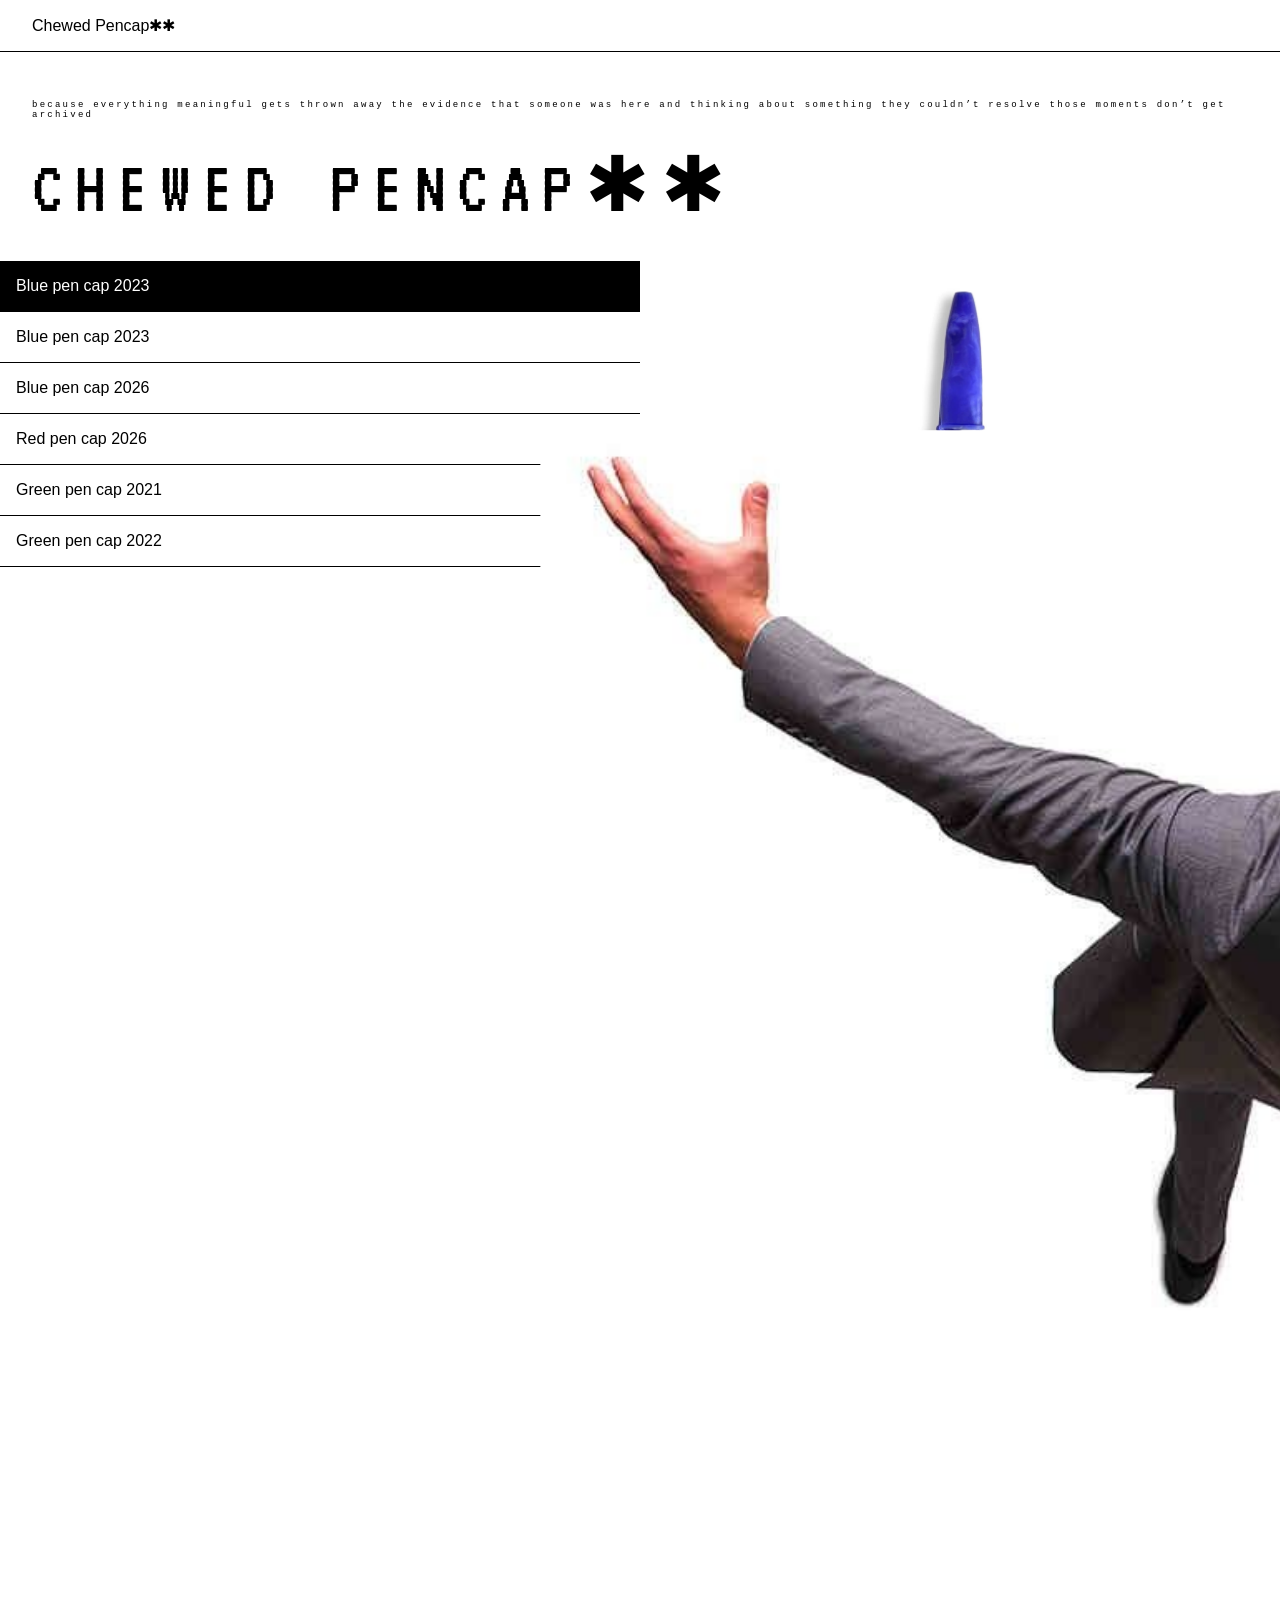
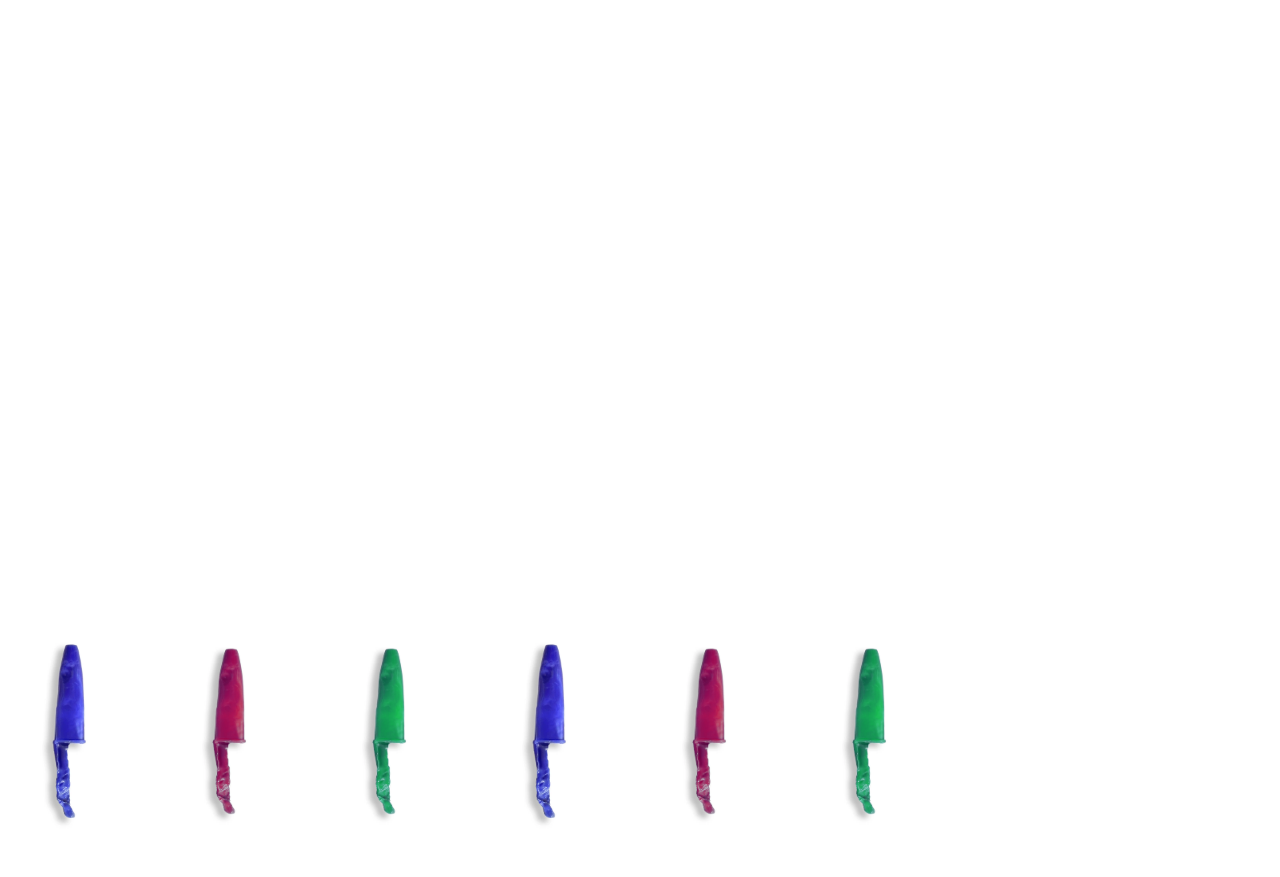
==== commit 505065f7: "sdmk" ====
--- a/entry-1/index.html
+++ b/entry-1/index.html
@@ -35,7 +35,7 @@
 
     <div class="product-list">
       <div class="product-list-item active" data-img="chewedpen.png">Blue pen cap 2023</div>
-      <div class="product-list-item" data-img="chewedpen.png">Blue pen cap 2023 (alt)</div>
+      <div class="product-list-item" data-img="chewedpen.png">Blue pen cap 2023</div>
       <div class="product-list-item" data-img="chewedpen.png">Blue pen cap 2026</div>
       <div class="product-list-item" data-img="redpencap.png">Red pen cap 2026</div>
       <div class="product-list-item" data-img="greenpencap.png">Green pen cap 2021</div>
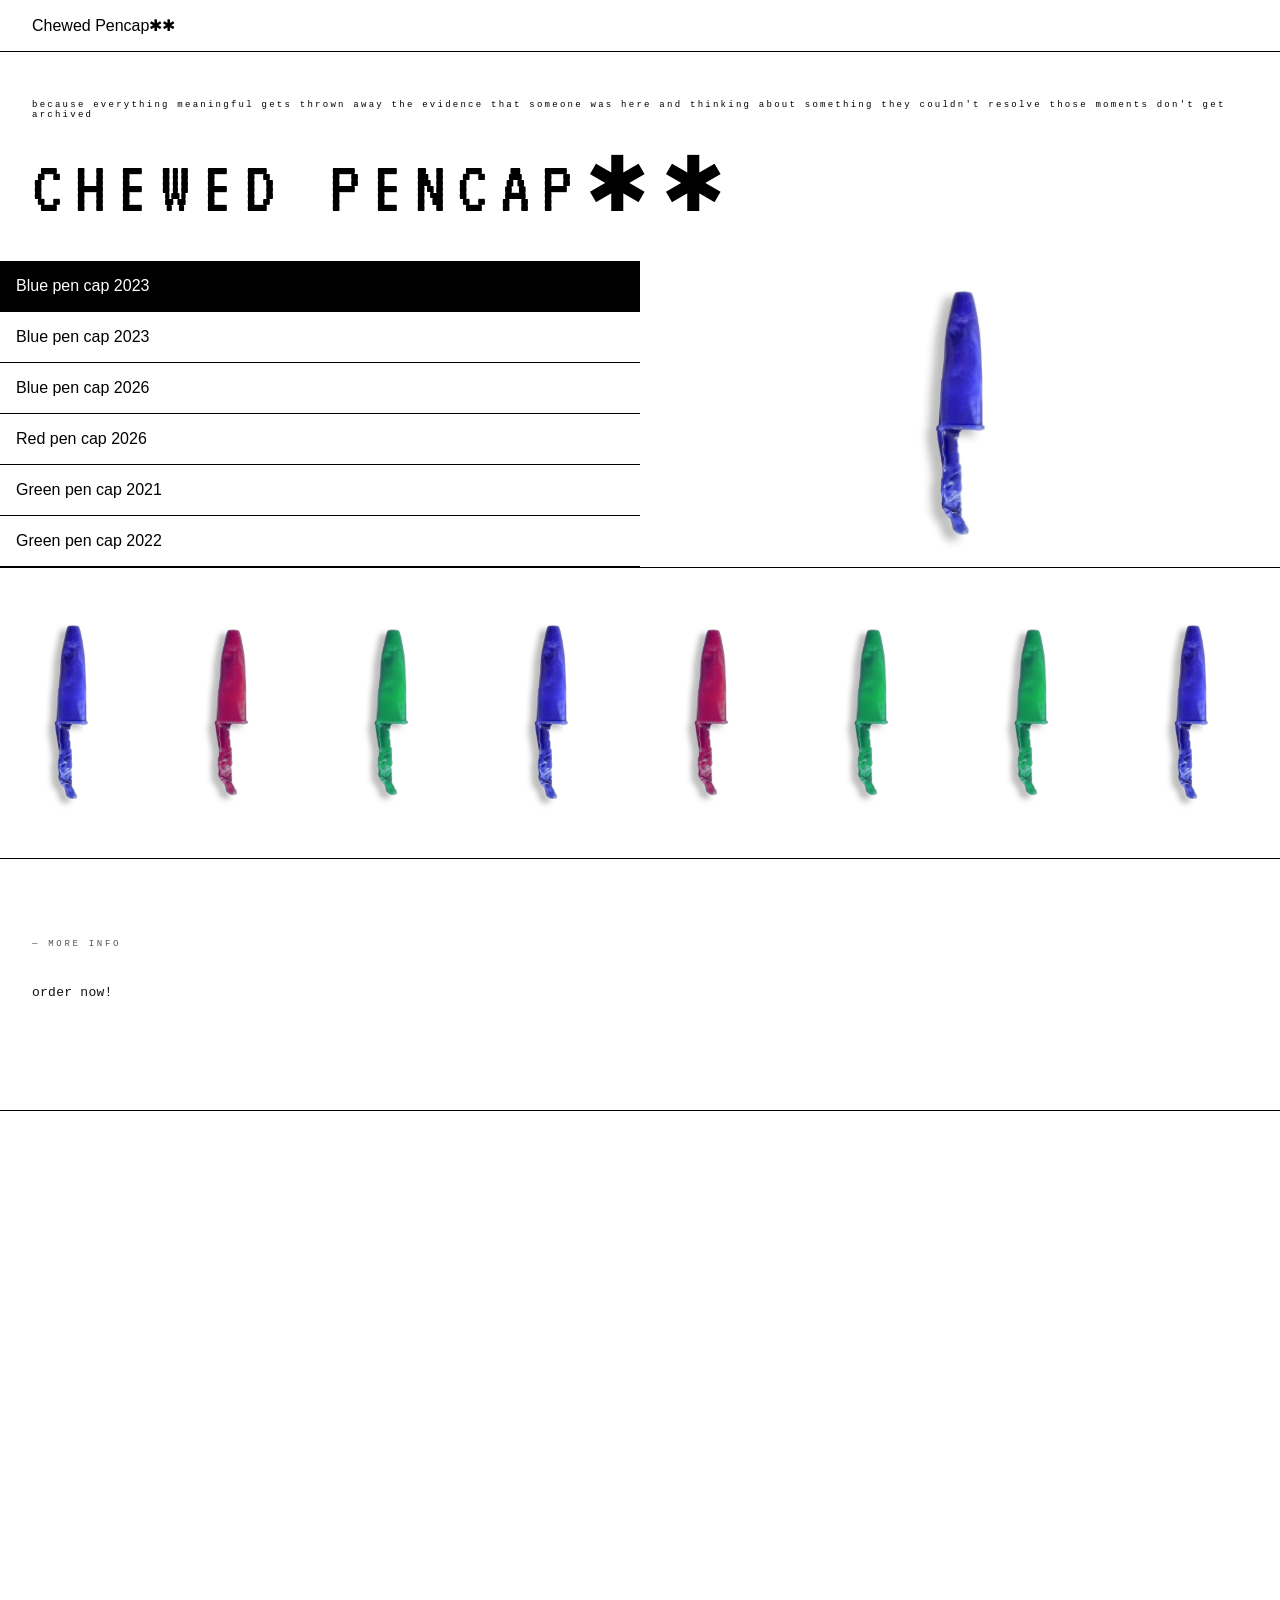
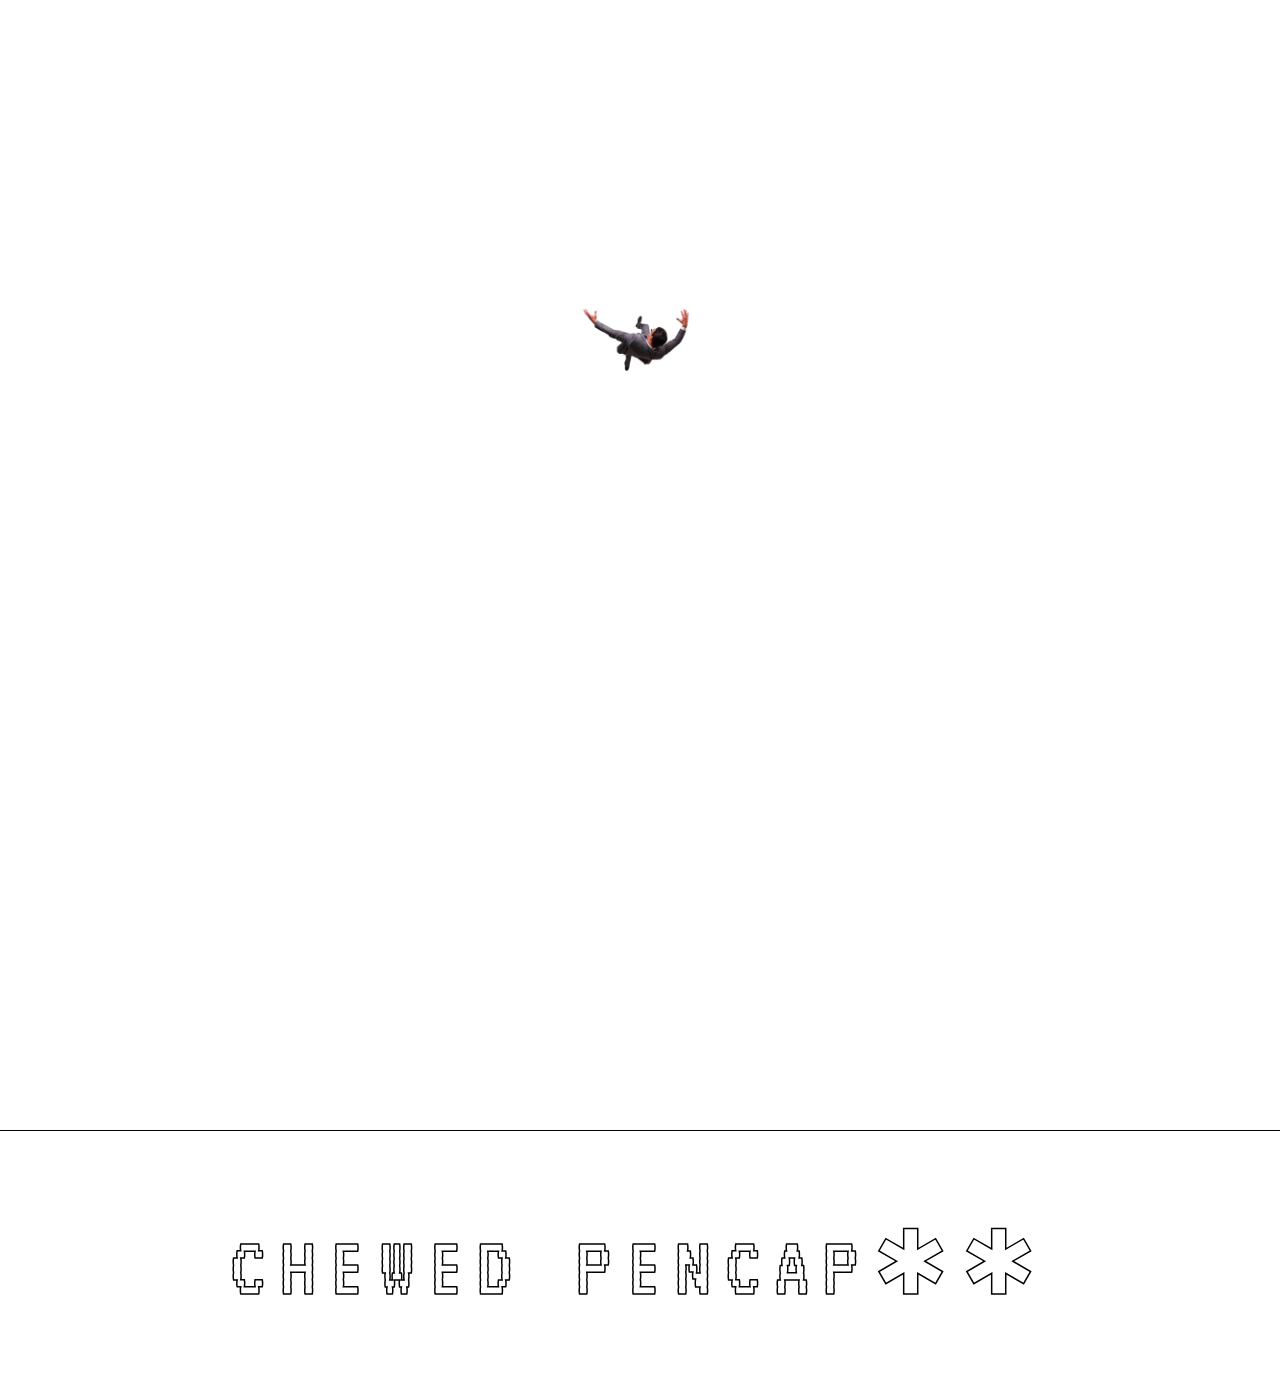
==== commit f3fc7919: "sdifjsodfj" ====
--- a/entry-1/index.html
+++ b/entry-1/index.html
@@ -3,10 +3,7 @@
 <head>
   <meta charset="UTF-8">
   <meta name="viewport" content="width=device-width, initial-scale=1.0">
-
-  <!-- FONT -->
   <link href="https://fonts.googleapis.com/css2?family=VT323&display=swap" rel="stylesheet">
-
   <link rel="stylesheet" href="styles.css">
   <title>Chewed Pencap</title>
 </head>
@@ -18,21 +15,16 @@
 
 <!-- HERO -->
 <section class="page-left">
-
   <div class="hero-header">
-
     <div class="top-text">
       because everything meaningful gets thrown away the evidence that someone was here
-      and thinking about something they couldn’t resolve those moments don’t get archived
+      and thinking about something they couldn't resolve those moments don't get archived
     </div>
-
     <div class="hero-title">CHEWED PENCAP✱✱</div>
-
   </div>
 
   <!-- PRODUCTS -->
   <div class="product-list-section">
-
     <div class="product-list">
       <div class="product-list-item active" data-img="chewedpen.png">Blue pen cap 2023</div>
       <div class="product-list-item" data-img="chewedpen.png">Blue pen cap 2023</div>
@@ -41,17 +33,26 @@
       <div class="product-list-item" data-img="greenpencap.png">Green pen cap 2021</div>
       <div class="product-list-item" data-img="greenpencap.png">Green pen cap 2022</div>
     </div>
-
     <div class="product-detail">
       <img id="detailImg" src="chewedpen.png">
     </div>
+  </div>
+</section>
 
-  </div>
+<!-- CAROUSEL -->
+<section class="carousel">
+  <div class="carousel-track" id="carouselTrack"></div>
+</section>
 
+<!-- TEXT SECTION -->
+<section class="text-section">
+  <div class="text-section-inner">
+    <p class="text-label">— more info</p>
+    <p class="text-body"> order now!</p>
 </section>
 
 <!-- FALLING MAN -->
-<section class="page-right">
+<section class="page-falling">
   <div class="falling-man-zone">
     <div id="falling-man">
       <img src="falling-man.jpg">
@@ -59,10 +60,9 @@
   </div>
 </section>
 
-
-<!-- CAROUSEL -->
-<section class="carousel">
-  <div class="carousel-track" id="carouselTrack"></div>
+<!-- LOGO FOOTER -->
+<section class="logo-footer">
+  <div class="logo-outline">CHEWED PENCAP✱✱</div>
 </section>
 
 <script src="script.js"></script>
--- a/entry-1/styles.css
+++ b/entry-1/styles.css
@@ -11,6 +11,7 @@
   padding: 16px 32px;
   background: white;
   border-bottom: 1px solid black;
+  z-index: 100;
 }
 
 /* HERO */
@@ -25,7 +26,6 @@
   margin-bottom: 20px;
 }
 
-/* 🔥 TITLE FONT */
 .hero-title {
   font-family: 'VT323', monospace;
   font-size: clamp(50px, 6vw, 90px);
@@ -60,35 +60,94 @@
   width: 220px;
 }
 
-/* FALLING MAN */
-.page-right {
-  height: 180vh;
-}
-
-.falling-man-zone {
-  position: sticky;
-  top: 15vh;
-  display: flex;
-  justify-content: center;
-}
-
-#falling-man {
-  width: 120px;
-}
-
-
 /* CAROUSEL */
 .carousel {
   overflow: hidden;
   padding: 40px;
+  border-top: 1px solid black;
 }
 
 .carousel-track {
   display: flex;
   gap: 10px;
-  transition: transform 0.4s;
 }
 
 .carousel img {
   width: 150px;
+}
+
+/* TEXT SECTION */
+.text-section {
+  border-top: 1px solid black;
+  padding: 80px 32px;
+}
+
+.text-section-inner {
+  max-width: 680px;
+}
+
+.text-label {
+  font-family: monospace;
+  font-size: 9px;
+  letter-spacing: 0.3em;
+  text-transform: uppercase;
+  margin-bottom: 32px;
+  color: #555;
+}
+
+.text-body {
+  font-family: monospace;
+  font-size: 13px;
+  line-height: 1.9;
+  letter-spacing: 0.02em;
+  color: #111;
+  margin-bottom: 24px;
+}
+
+/* FALLING MAN */
+.page-falling {
+  height: 180vh;
+  border-top: 1px solid black;
+  position: relative;
+}
+
+.falling-man-zone {
+  position: sticky;
+  top: 0;
+  height: 100vh;
+  display: flex;
+  justify-content: center;
+  align-items: flex-end;
+  padding-bottom: 40px;
+  overflow: hidden;
+}
+
+#falling-man {
+  width: 120px;
+  transform-origin: bottom center;
+}
+
+#falling-man img {
+  width: 100%;
+  display: block;
+}
+
+/* LOGO FOOTER */
+.logo-footer {
+  border-top: 1px solid black;
+  padding: 80px 32px;
+  display: flex;
+  justify-content: center;
+  align-items: center;
+}
+
+.logo-outline {
+  font-family: 'VT323', monospace;
+  font-size: clamp(40px, 7vw, 110px);
+  letter-spacing: 0.15em;
+  white-space: nowrap;
+  color: transparent;
+  -webkit-text-stroke: 1.5px black;
+  text-stroke: 1.5px black;
+  user-select: none;
 }
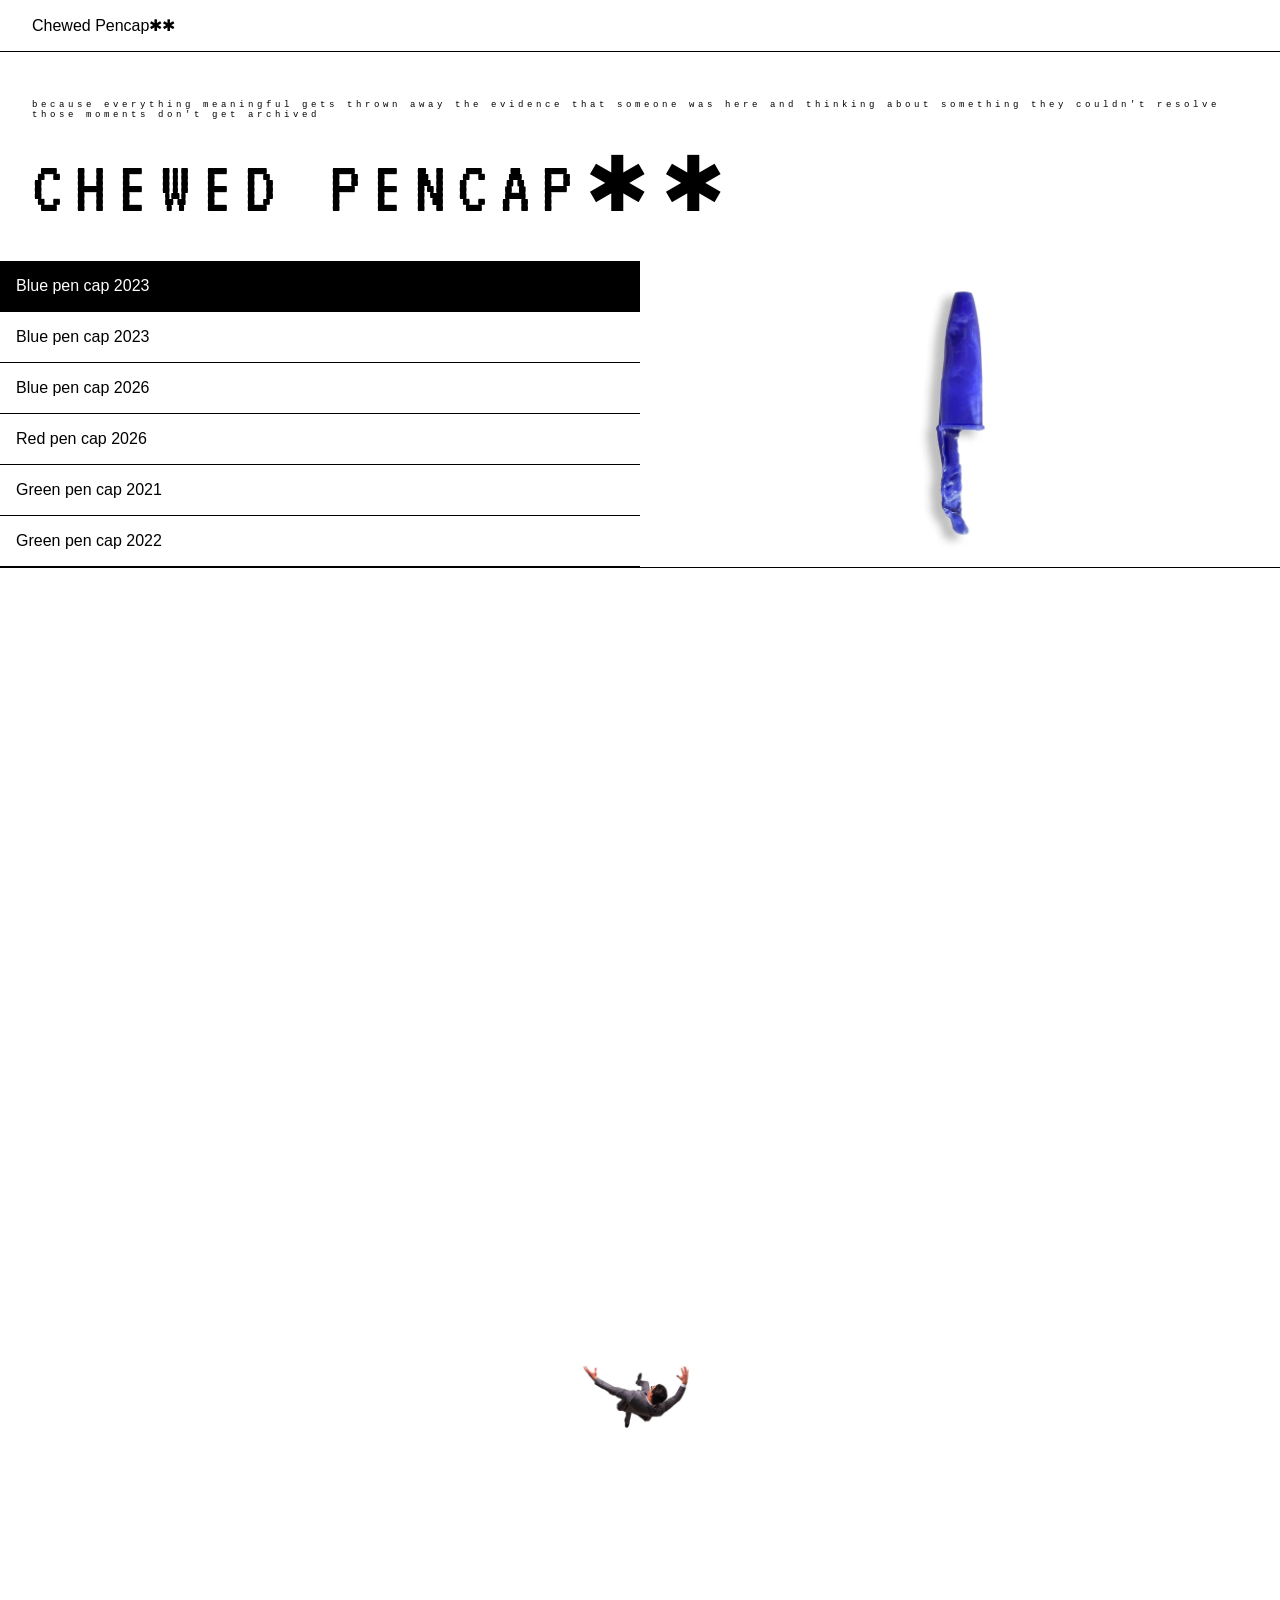
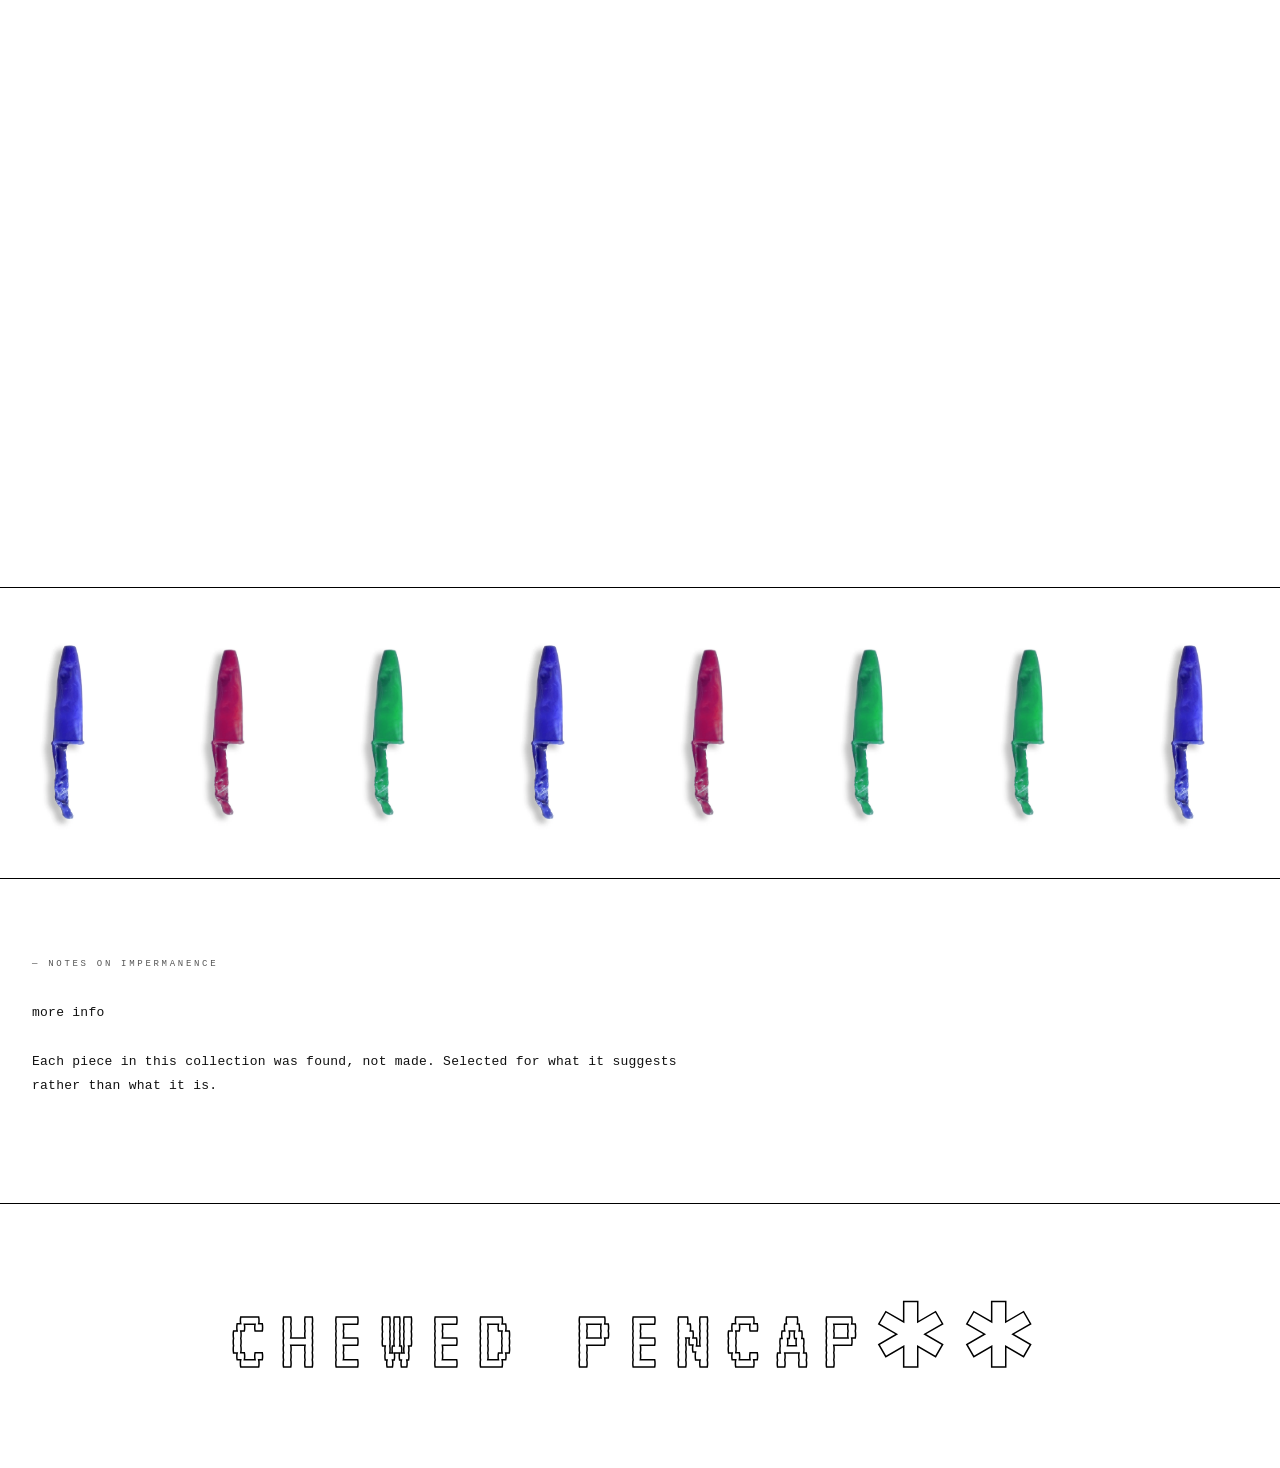
==== commit 0e314886: "skdpvksdfp" ====
--- a/entry-1/index.html
+++ b/entry-1/index.html
@@ -39,6 +39,15 @@
   </div>
 </section>
 
+<!-- FALLING MAN -->
+<section class="page-falling">
+  <div class="falling-man-zone">
+    <div id="falling-man">
+      <img src="falling-man.jpg">
+    </div>
+  </div>
+</section>
+
 <!-- CAROUSEL -->
 <section class="carousel">
   <div class="carousel-track" id="carouselTrack"></div>
@@ -47,16 +56,11 @@
 <!-- TEXT SECTION -->
 <section class="text-section">
   <div class="text-section-inner">
-    <p class="text-label">— more info</p>
-    <p class="text-body"> order now!</p>
-</section>
-
-<!-- FALLING MAN -->
-<section class="page-falling">
-  <div class="falling-man-zone">
-    <div id="falling-man">
-      <img src="falling-man.jpg">
-    </div>
+    <p class="text-label">— Notes on Impermanence</p>
+    <p class="text-body">more info</p>
+    <p class="text-body">
+      Each piece in this collection was found, not made. Selected for what it suggests rather than what it is.
+    </p>
   </div>
 </section>
 
--- a/entry-1/styles.css
+++ b/entry-1/styles.css
@@ -22,7 +22,7 @@
 .top-text {
   font-family: monospace;
   font-size: 9px;
-  letter-spacing: 0.25em;
+  letter-spacing: 0.40em;
   margin-bottom: 20px;
 }
 
@@ -148,6 +148,5 @@
   white-space: nowrap;
   color: transparent;
   -webkit-text-stroke: 1.5px black;
-  text-stroke: 1.5px black;
   user-select: none;
 }
